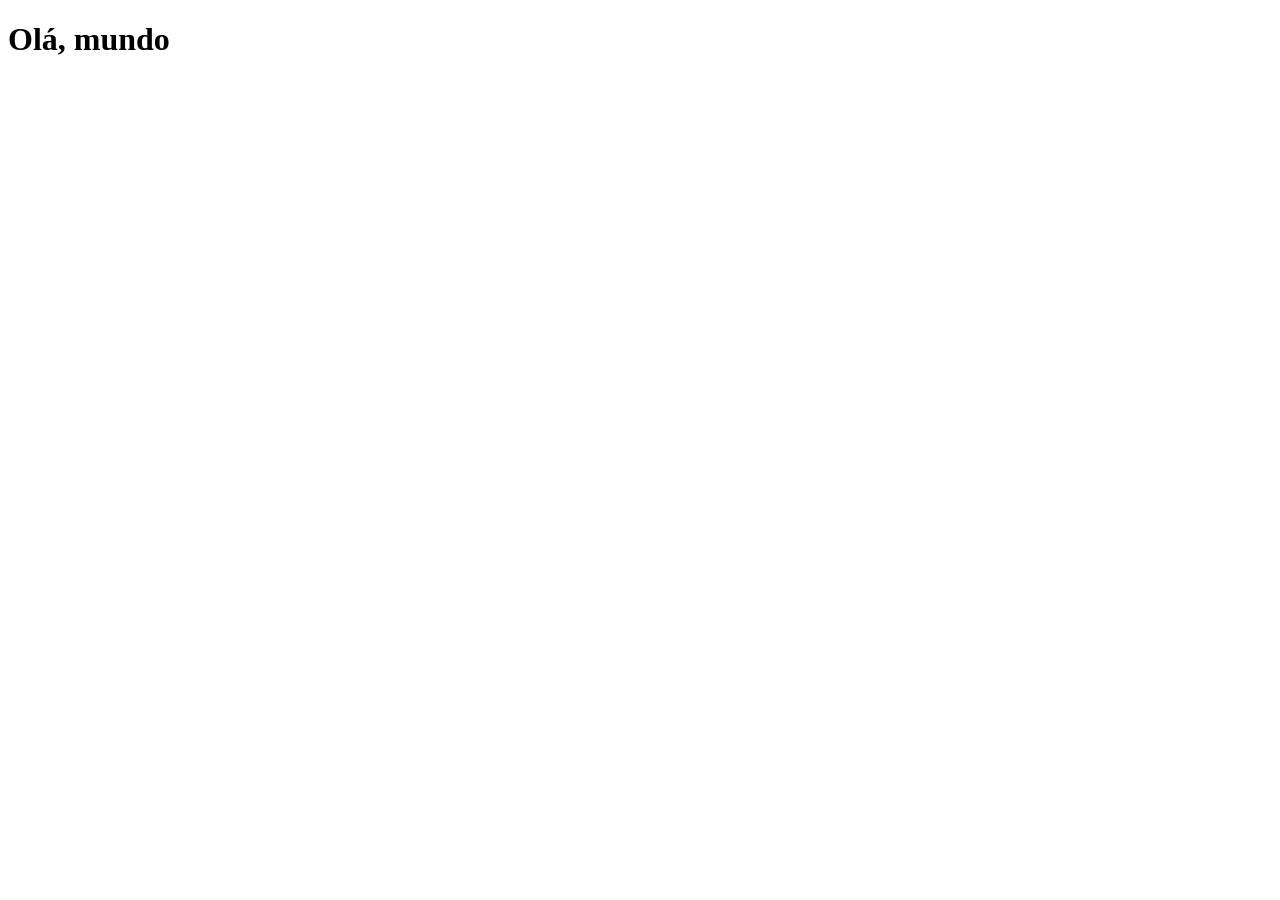
==== index.html @ 1f223d06 "criei a pagina principal" ====
<!DOCTYPE html>
<html lang="pt-BR">
<head>
    <meta charset="UTF-8">
    <meta name="viewport" content="width=device-width, initial-scale=1.0">
    <link rel="shortcut icon" href="favicon.ico" type="image/x-icon">
    <title>Projeto Redes Sociais</title>
</head>
<body>
    <h1>Olá, mundo</h1>
</body>
</html>
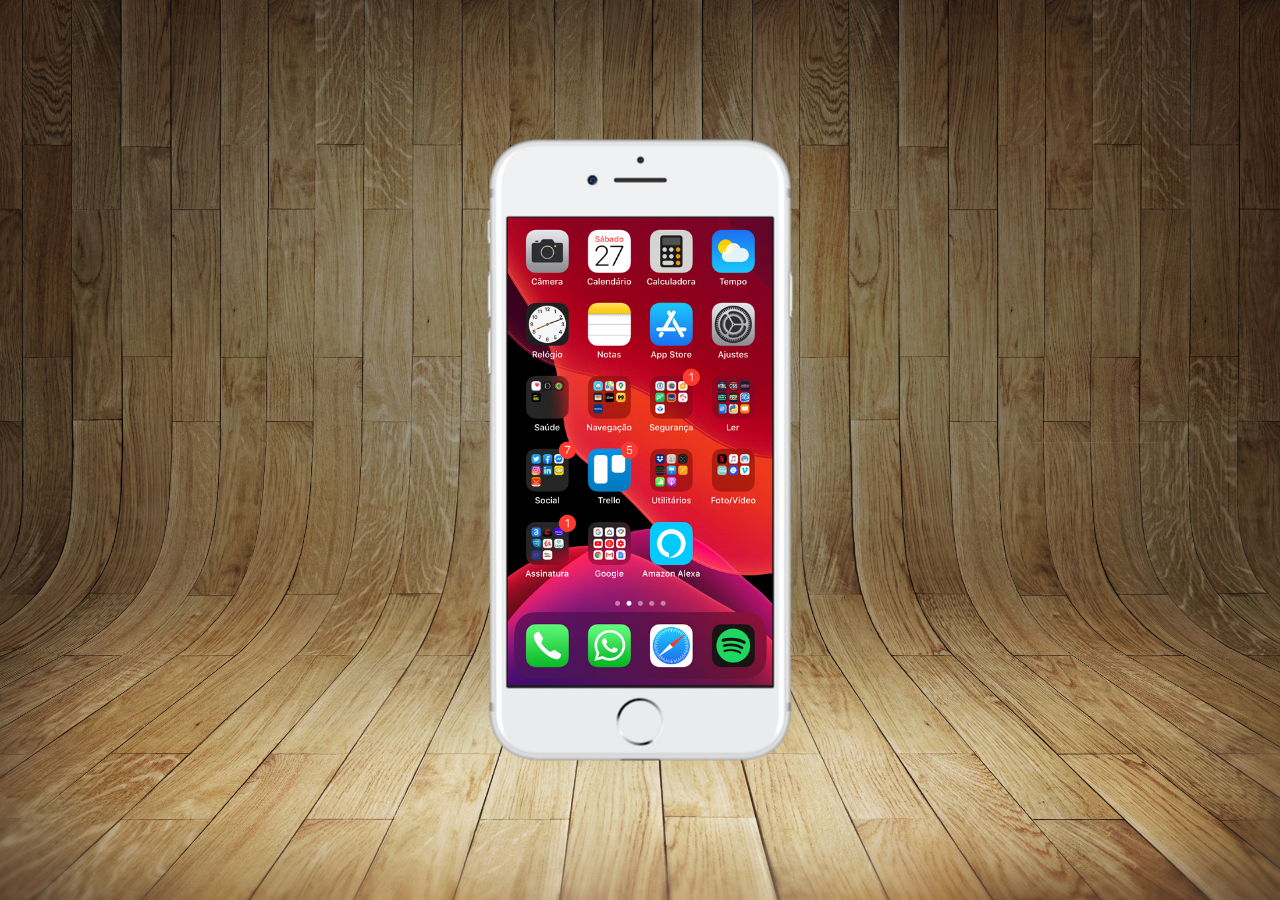
==== commit 7b94e9b9: "criei a tela home" ====
--- a/index.html
+++ b/index.html
@@ -4,9 +4,19 @@
     <meta charset="UTF-8">
     <meta name="viewport" content="width=device-width, initial-scale=1.0">
     <link rel="shortcut icon" href="favicon.ico" type="image/x-icon">
+    <link rel="stylesheet" href="estilos/style.css">
     <title>Projeto Redes Sociais</title>
 </head>
 <body>
-    <h1>Olá, mundo</h1>
+    <main>
+        <section id="telefone">
+            <iframe src="home.html" name="tela" id="tela" frameborder="0">
+                seu navegador não e compativel com esta funcionalidade
+            </iframe>
+        </section>
+        <section id="redes-sociais">
+
+        </section>
+    </main>
 </body>
 </html>
--- a/estilos/style.css
+++ b/estilos/style.css
@@ -0,0 +1,45 @@
+@charset "UTF-8";
+
+*{
+    margin: 0;
+    padding: 0;
+    font-family: Arial, Helvetica, sans-serif;
+}
+
+html, body{
+    height: 100vh;
+    width: 100vw;
+    background-color: black;
+}
+
+body{
+    background: url(../imagens/fundo-madeira.jpg) no-repeat top center;
+    background-size: cover;
+    background-attachment: fixed;
+}
+
+main{
+    position: relative;
+    height: 100vh;
+}
+
+section#telefone{
+    position: absolute;
+    top: 50%;
+    left: 50%;
+    transform: translate(-50%, -50%);
+
+    height: 627px;
+    width: 311px;
+    background: url(../imagens/frame-iphone.png) no-repeat;
+    
+}
+
+iframe#tela{
+    position: relative;
+    top: 81.4px;
+    left: 23px;
+    height: 468px;
+    width: 265px;
+
+}
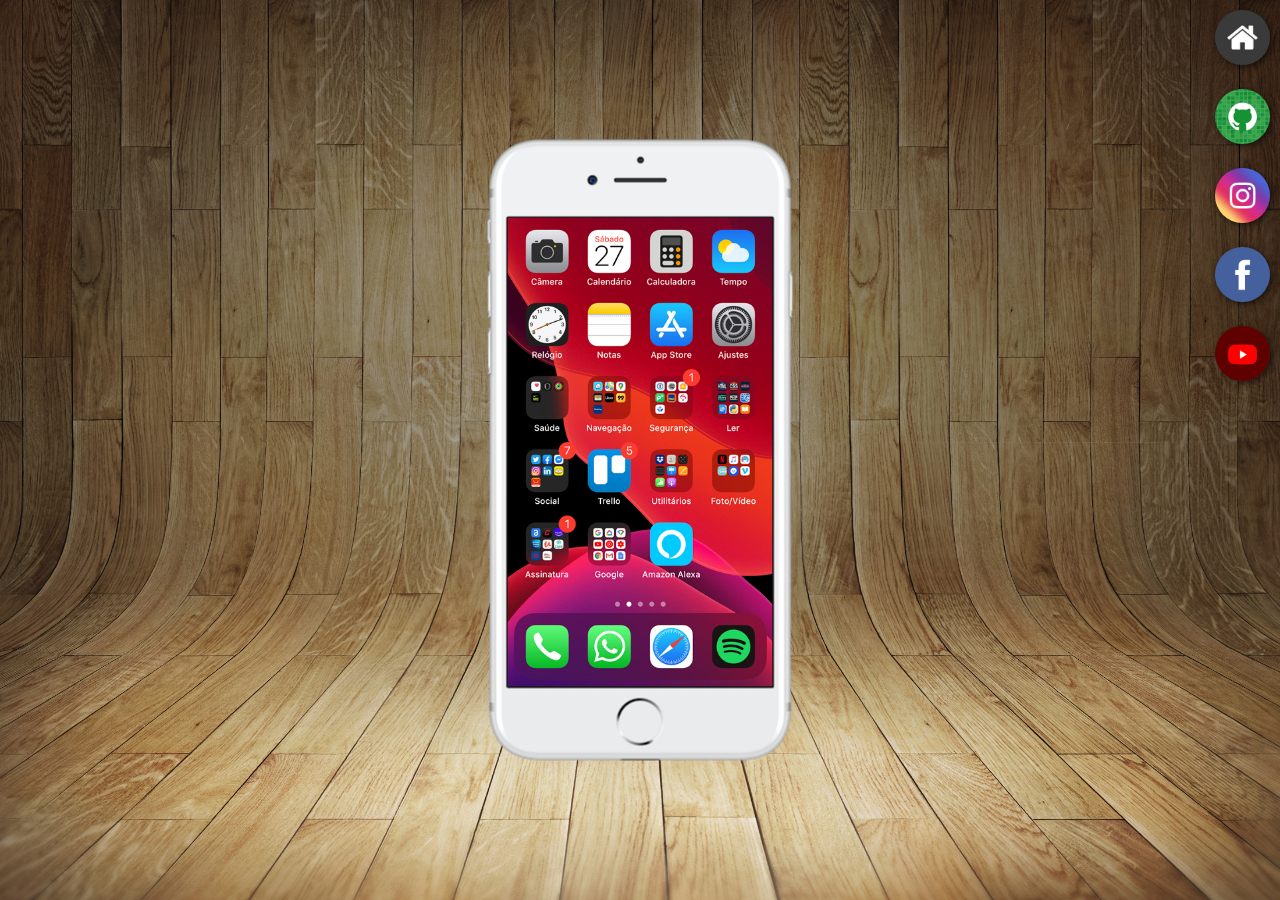
==== commit c8bb8389: "criação dos botões e funcionalidade youtube" ====
--- a/index.html
+++ b/index.html
@@ -15,7 +15,11 @@
             </iframe>
         </section>
         <section id="redes-sociais">
-
+            <a href="#" target="tela"> <img src="imagens/logo-home.jpg" alt="Home"></a> <br>
+            <a href="#" target="tela"> <img src="imagens/logo-github.jpg" alt="GitHub"></a> <br>
+            <a href="#" target="tela"><img src="imagens/logo-instagram.jpg" alt="Instagram"></a> <br>
+            <a href="#" target="tela"><img src="imagens/logo-facebook.jpg" alt="Facebook"></a> <br>
+            <a href="youtube.html" target="tela"><img src="imagens/logo-youtube.jpg" alt=""></a> <br>
         </section>
     </main>
 </body>
--- a/estilos/style.css
+++ b/estilos/style.css
@@ -39,7 +39,26 @@
     position: relative;
     top: 81.4px;
     left: 23px;
-    height: 468px;
+    height: 469.3px;
     width: 265px;
 
+}
+
+section#redes-sociais > a > img{
+    width: 55px;
+    margin: 10px;
+    border-radius: 50%;
+    box-shadow: 2px 2px 6px rgba(0, 0, 0, 0.603);
+    box-sizing: border-box;
+}
+
+section#redes-sociais{
+    text-align: right;
+}
+
+section#redes-sociais img:hover{
+    border: 2px solid rgba(255, 255, 255, 0.562);
+    transform: translate(-2px, -2px);
+    box-shadow: 5px 5px 10px rgba(0, 0, 0, 0.63);
+    transition: transform .3s, border 1s;
 }
